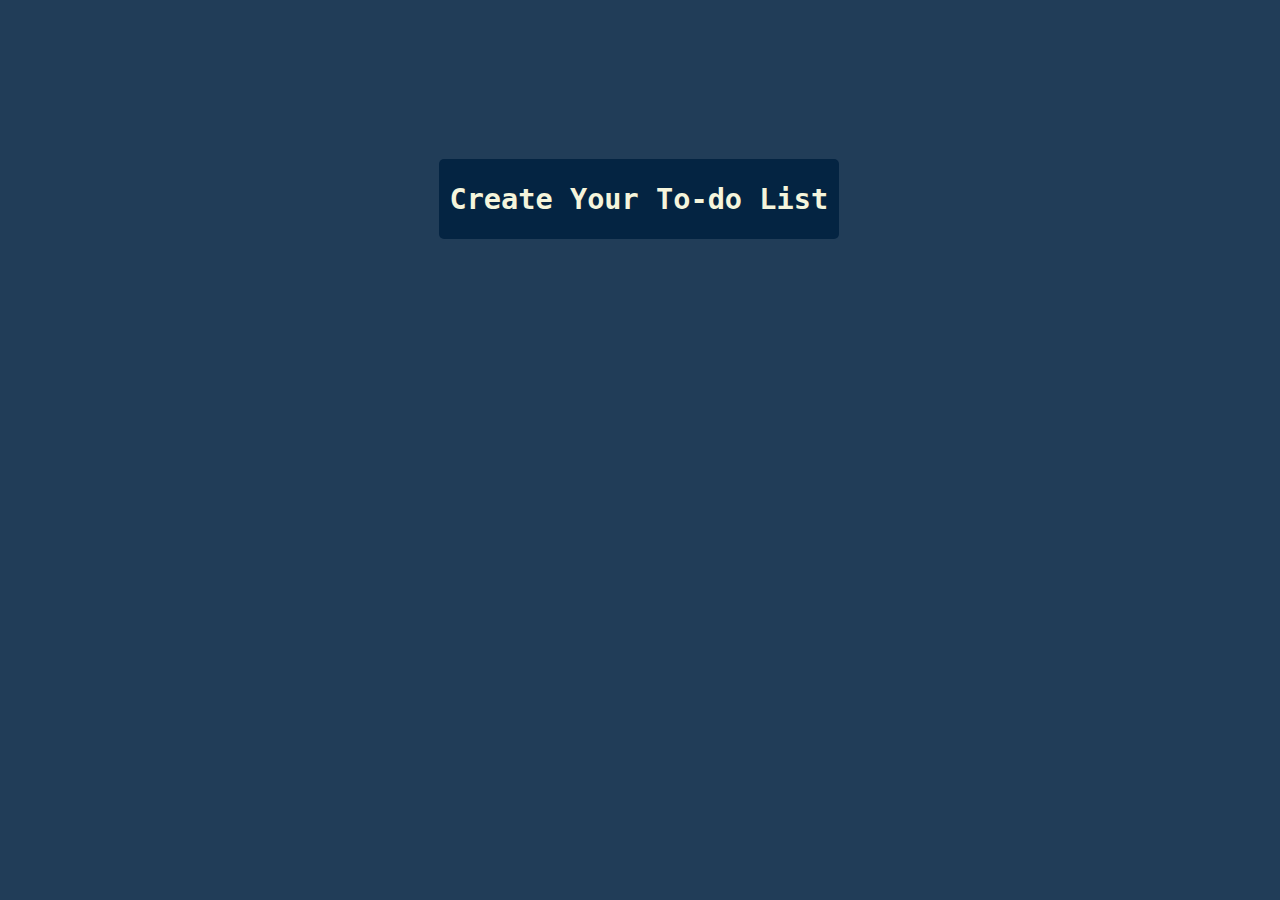
==== index.html @ 57c860aa "Files Name Updation" ====
<!DOCTYPE html>
<html lang="en">
<head>
    <meta charset="UTF-8">
    <meta http-equiv="X-UA-Compatible" content="IE=edge">
    <meta name="viewport" content="width=device-width, initial-scale=1.0">
    <script src="jquery-3.6.1.js" defer></script>
    <title>Weather website</title>
    <link rel="stylesheet" href="index.css">
    <script src="index.js" defer></script>
</head>
<body>
    <div>
        <h1 class="heading">Create Your To-do List</h1>
    </div>
    <div class="card">
        <input type="text" class="searcharea" name="listarea" placeholder="Type Here"><br>
        <div class="search">
            <button class="bttn">Add To-do List</button>
        </div>
        <div class="list_section">
            <ol></ol>
        </div>
    </div>
</body>
</html>
---- index.css ----
body {
    display: flex;
    align-items: center;
    justify-content: center;
    flex-direction: column;
    background-color: #00203fde;
    font-size: 110%;
    height: 80vh;
    margin: 0;
    font-family: monospace;

    background-repeat: no-repeat;
    background-attachment: fixed;
    background-position: top center;
    background-size: cover;
}

.card {
    visibility: hidden;
    background: #00203fde;
    color: white;
    border-radius: 2rem;
    padding: 2em;
    width: 100%;
    max-width: 300px;
    margin: 1em;
}

.search {
    border-radius: 0.5rem;
    display: flex;
    justify-content: center;
    align-items: center;
}

.bttn {
    font-size: 15px;
    width: 8rem;
    height: 2.5rem;
    margin: 0.4rem;
    color: white;
    background-color: #6fccccd3;
    border-color: #b3fefd;
    border-radius: 0.7rem;
    cursor: pointer;
}

.bttn:hover {
    box-shadow: 0 0 75px rgba(103, 101, 101, 0.2), 0 5px 20px rgba(160, 145, 145, 0.2);
    mix-blend-mode: hard-light;
    filter: grayscale(80%);
    opacity: 0.8;
    transition: transform 1.25s cubic-bezier(0.215, 0.61, 0.355, 1), box-shadow 1.25s cubic-bezier(0.215, 0.61, 0.355, 1), box-shadow 1.25s cubic-bezier(0.215, 0.61, 0.355, 1), filter 1.25s cubic-bezier(0.215, 0.61, 0.355, 1), opacity 1.25s cubic-bezier(0.215, 0.61, 0.355, 1);
    transform: perspective(1600px) translate3d(0, 0, 0) scale(1.1);
    will-change: transform;
}

.searcharea {
    padding: 6px;
    font-size: 15px;
    border-radius: 6px;
    margin-top: 17px;
    margin-left: 50px;
    background: hsl(53, 50%, 94%);
    color: #514949;
}

.heading {
    position: absolute;
    width: 400px;
    height: 80px;
    left: 46%;
    cursor: pointer;
    margin: -100px 0 0 -150px;
    color: beige;
    background-color: rgb(4 36 66);
    align-items: center;
    justify-content: center;
    display: flex;
    border-radius: 5px;
}

.heading:hover {
    box-shadow: 0 0 75px rgba(0, 0, 0, 0.20), 0 5px 20px rgba(0, 0, 0, 0.2);
    mix-blend-mode: hard-light;
    filter: grayscale(20%);
    opacity: 0.5;
    transition: transform 1.25s cubic-bezier(0.215, 0.61, 0.355, 1), box-shadow 1.25s cubic-bezier(0.215, 0.61, 0.355, 1), box-shadow 1.25s cubic-bezier(0.215, 0.61, 0.355, 1), filter 1.25s cubic-bezier(0.215, 0.61, 0.355, 1), opacity 1.25s cubic-bezier(0.215, 0.61, 0.355, 1);
    transform: perspective(1600px) translate3d(0, 0, 0) scale(1.1);
    will-change: transform;
}


ol {padding-left: 20px;}
ol li {padding: 5px;color:#000;}
ol li:nth-child(even) {
    background: hsl(53deg 19% 84% / 1%);
    color: beige;
}
ol li:nth-child(odd) {
    background: hsl(53deg 51% 87% / 0%);
    color: beige;
}
.del{text-decoration: line-through;}
li:hover{
  cursor: pointer;
 }
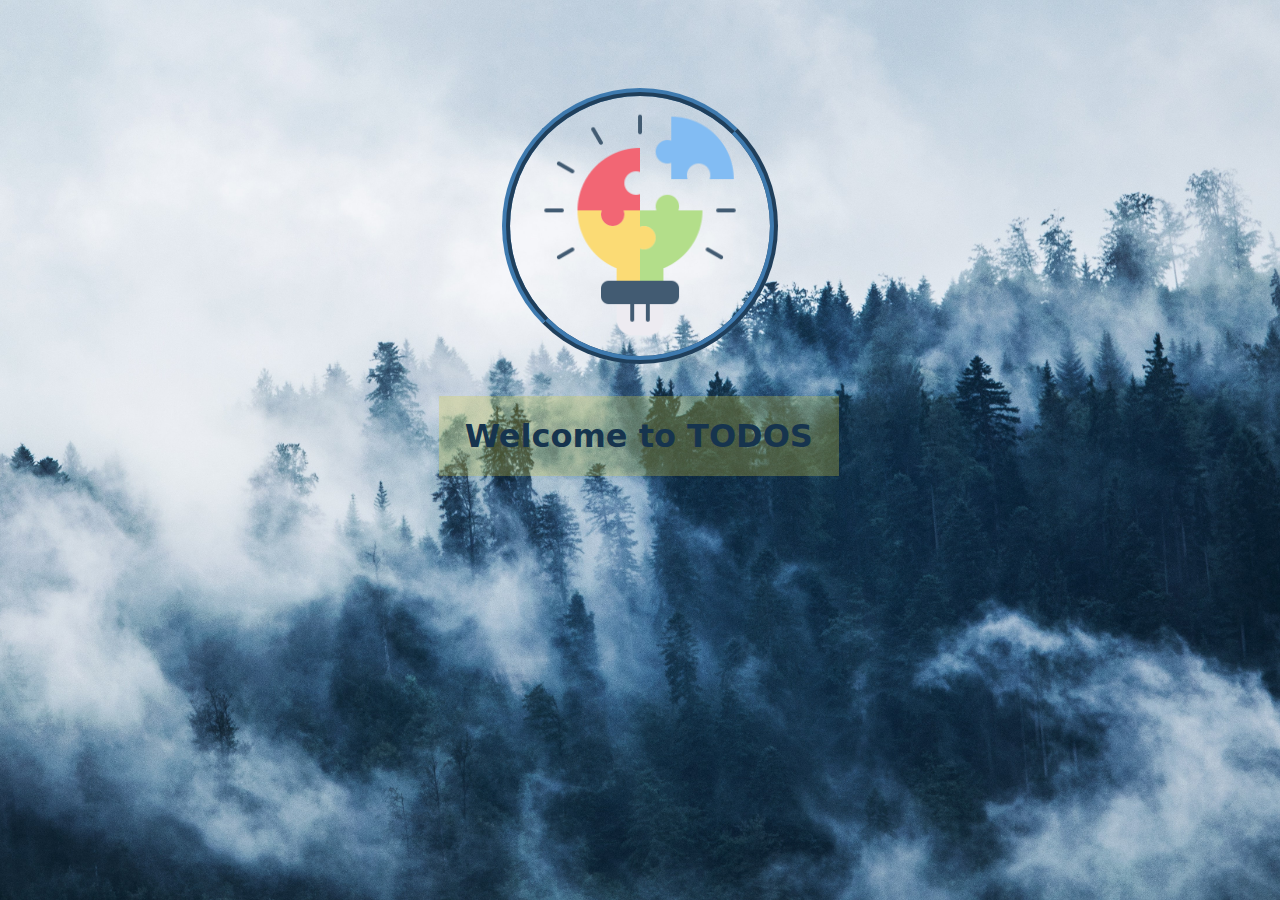
==== commit b888ace4: "Updated File Names" ====
--- a/index.html
+++ b/index.html
@@ -1,26 +1,21 @@
 <!DOCTYPE html>
 <html lang="en">
+
 <head>
     <meta charset="UTF-8">
     <meta http-equiv="X-UA-Compatible" content="IE=edge">
     <meta name="viewport" content="width=device-width, initial-scale=1.0">
-    <script src="jquery-3.6.1.js" defer></script>
     <title>Weather website</title>
     <link rel="stylesheet" href="index.css">
-    <script src="index.js" defer></script>
 </head>
+
 <body>
-    <div>
-        <h1 class="heading">Create Your To-do List</h1>
+
+    <img src="imgs/central-image.png" alt="">
+    <div id="heading_area" onclick="parent.location ='homepage.html'">
+        <h1 class="heading">Welcome to TODOS</h1>
     </div>
-    <div class="card">
-        <input type="text" class="searcharea" name="listarea" placeholder="Type Here"><br>
-        <div class="search">
-            <button class="bttn">Add To-do List</button>
-        </div>
-        <div class="list_section">
-            <ol></ol>
-        </div>
-    </div>
+
 </body>
+
 </html>--- a/index.css
+++ b/index.css
@@ -1,108 +1,46 @@
 body {
-    display: flex;
-    align-items: center;
-    justify-content: center;
-    flex-direction: column;
-    background-color: #00203fde;
-    font-size: 110%;
-    height: 80vh;
-    margin: 0;
-    font-family: monospace;
-
+    background-image: url('imgs/bg.jpg');
     background-repeat: no-repeat;
     background-attachment: fixed;
     background-position: top center;
     background-size: cover;
+    font-family: system-ui;
 }
 
-.card {
-    visibility: hidden;
-    background: #00203fde;
-    color: white;
-    border-radius: 2rem;
-    padding: 2em;
-    width: 100%;
-    max-width: 300px;
-    margin: 1em;
+#heading_area {
+
+    position: absolute;
+    width: 400px;
+    height: 80px;
+    z-index: 15;
+    top: 31rem;
+    left: 46%;
+    cursor: pointer;
+    margin: -100px 0 0 -150px;
+    color: #16344e;
+    background-color: rgba(217, 207, 63, 0.286);
+    align-items: center;  
+    justify-content: center;
+    display: flex;
 }
 
-.search {
-    border-radius: 0.5rem;
-    display: flex;
-    justify-content: center;
-    align-items: center;
-}
-
-.bttn {
-    font-size: 15px;
-    width: 8rem;
-    height: 2.5rem;
-    margin: 0.4rem;
-    color: white;
-    background-color: #6fccccd3;
-    border-color: #b3fefd;
-    border-radius: 0.7rem;
-    cursor: pointer;
-}
-
-.bttn:hover {
-    box-shadow: 0 0 75px rgba(103, 101, 101, 0.2), 0 5px 20px rgba(160, 145, 145, 0.2);
+#heading_area:hover {
+    box-shadow: 0 0 75px rgba(0, 0, 0, 0.20), 0 5px 20px rgba(0, 0, 0, 0.2);
     mix-blend-mode: hard-light;
-    filter: grayscale(80%);
+    filter: grayscale(80%); 
     opacity: 0.8;
     transition: transform 1.25s cubic-bezier(0.215, 0.61, 0.355, 1), box-shadow 1.25s cubic-bezier(0.215, 0.61, 0.355, 1), box-shadow 1.25s cubic-bezier(0.215, 0.61, 0.355, 1), filter 1.25s cubic-bezier(0.215, 0.61, 0.355, 1), opacity 1.25s cubic-bezier(0.215, 0.61, 0.355, 1);
     transform: perspective(1600px) translate3d(0, 0, 0) scale(1.1);
     will-change: transform;
 }
 
-.searcharea {
-    padding: 6px;
-    font-size: 15px;
-    border-radius: 6px;
-    margin-top: 17px;
-    margin-left: 50px;
-    background: hsl(53, 50%, 94%);
-    color: #514949;
-}
-
-.heading {
-    position: absolute;
-    width: 400px;
-    height: 80px;
-    left: 46%;
-    cursor: pointer;
-    margin: -100px 0 0 -150px;
-    color: beige;
-    background-color: rgb(4 36 66);
-    align-items: center;
-    justify-content: center;
-    display: flex;
-    border-radius: 5px;
-}
-
-.heading:hover {
-    box-shadow: 0 0 75px rgba(0, 0, 0, 0.20), 0 5px 20px rgba(0, 0, 0, 0.2);
-    mix-blend-mode: hard-light;
-    filter: grayscale(20%);
-    opacity: 0.5;
-    transition: transform 1.25s cubic-bezier(0.215, 0.61, 0.355, 1), box-shadow 1.25s cubic-bezier(0.215, 0.61, 0.355, 1), box-shadow 1.25s cubic-bezier(0.215, 0.61, 0.355, 1), filter 1.25s cubic-bezier(0.215, 0.61, 0.355, 1), opacity 1.25s cubic-bezier(0.215, 0.61, 0.355, 1);
-    transform: perspective(1600px) translate3d(0, 0, 0) scale(1.1);
-    will-change: transform;
-}
-
-
-ol {padding-left: 20px;}
-ol li {padding: 5px;color:#000;}
-ol li:nth-child(even) {
-    background: hsl(53deg 19% 84% / 1%);
-    color: beige;
-}
-ol li:nth-child(odd) {
-    background: hsl(53deg 51% 87% / 0%);
-    color: beige;
-}
-.del{text-decoration: line-through;}
-li:hover{
-  cursor: pointer;
- }
- +img {
+    max-width: 250px;
+    display: block;
+    margin-top: 5.5rem;
+    margin-left: auto;
+    margin-right: auto;
+    border: 8px ridge #3e7aaf;
+    border-radius: 145px;
+    padding: 5px;
+}